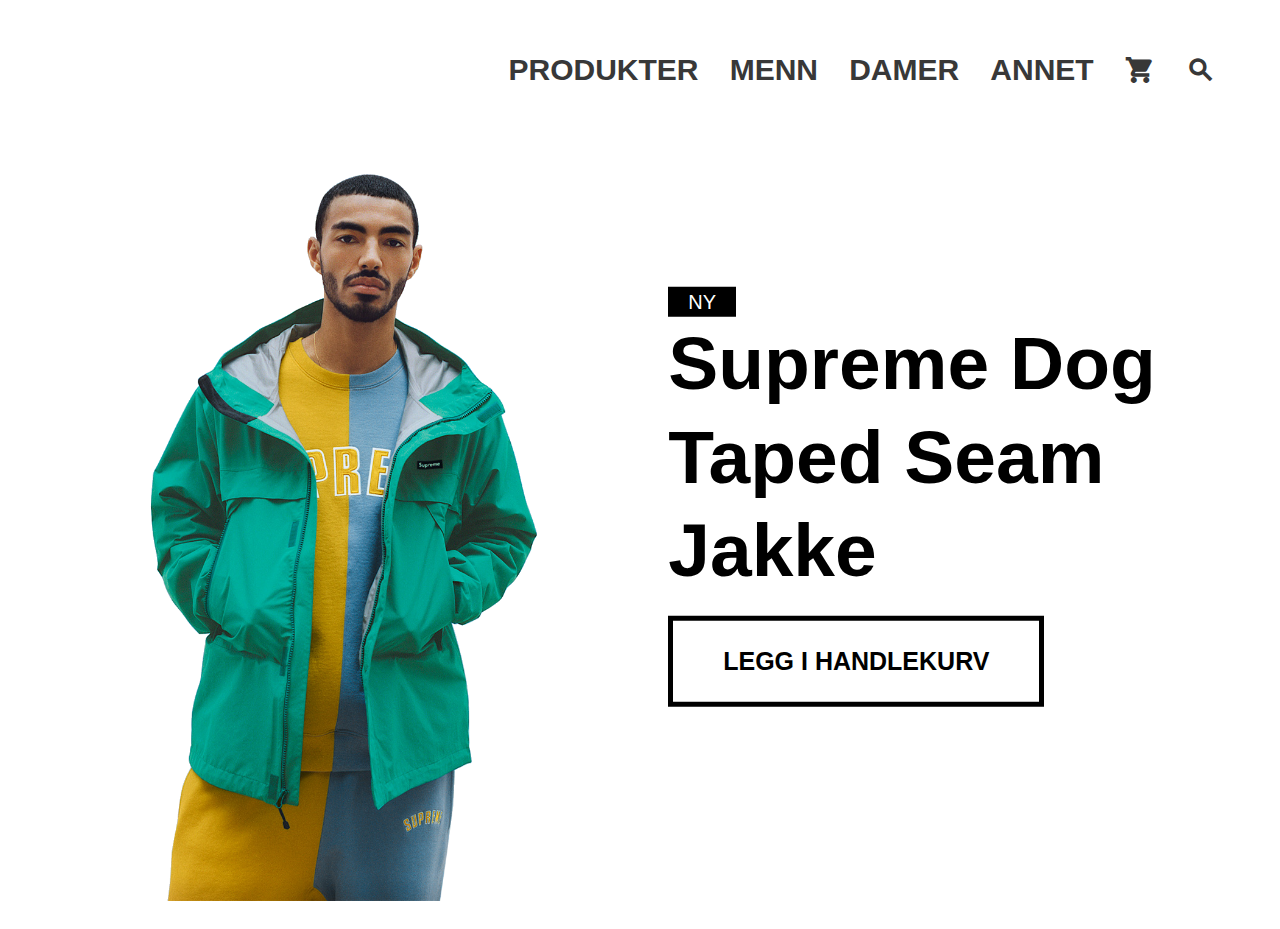
==== index.html @ f09ea1e9 "Styling it a bit" ====
<!Doctype HTML>
<html lang="NB" dir="ltr">

<head>
  <title>HypeIT</title>

  <meta charset="UTF-8">
  <meta name="viewport" content="width=device-width, initial-scale=1">
  <meta name="author" content="1IKT-SK 2019">
  <link rel="shortcut icon" href="images/favicon.ico">
  <link rel="stylesheet" href="styling/styling.css">
  <link href="https://fonts.googleapis.com/icon?family=Material+Icons" rel="stylesheet">
  <!-- Chrome, Firefox OS and Opera -->
  <meta name="theme-color" content="#FFFFFF">
  <!-- Windows Phone -->
  <meta name="msapplication-navbutton-color" content="#FFFFFF">
  <!-- iOS Safari -->
  <meta name="apple-mobile-web-app-status-bar-style" content="#FFFFFF">
  <script async src="scripts/searchField.js"></script>
  <script async src="scripts/search.js"></script>
</head>

<body>
  <nav>
    <div class="Logo">

    </div>
    <div class="Nav">
      <a href="produkter/">Produkter</a>
      <a href="produkter/menn/">Menn</a>
      <a href="produkter/damer/">Damer</a>
      <a href="produkter/annet/">Annet</a>
      <a href="store/cart/" class="Material">shopping_cart</a>
      <div class="searchDiv">
        <a href="javascript:void(0)" id="SearchIcon" class="Material" onclick="scripts/searchField.js">search</a>

        <div class="search">
          <input autofocus type="text" id="searchField" placeholder="Search...">
          <div class="results">
            <div><a href="#" class="result">PC</a></div>
            <div><a href="#" class="result">Telefon</a></div>
            <div><a href="#" class="result">Skjermer</a></div>
            <div><a href="#" class="result">Sajermer</a></div>
            <div><a href="#" class="result">Headset</a></div>
            <div><a href="#" class="result">Genser</a></div>
            <div><a href="#" class="result">Bukser</a></div>
            <div><a href="#" class="result">Sko</a></div>
            <div><a href="#" class="result">Klokker</a></div>
            <div><a href="#" class="result">Armbånd</a></div>
            <div><a href="#" class="result">Ringer</a></div>
          </div>
        </div>

      </div>
    </div>
    <div class="MobileNav">
      <a href="javascript:void(0)" class="Material">menu</a>
    </div>
  </nav>
  <main>
    <div class="Showcase">
      <img src="images/showcase.png" alt="Supreme Dog Taped Seam Jakke">
      <div class="Info">
        <h1 class="New">Supreme dog taped seam jakke</h1>
        <a href="store/cart/" class="Button">Legg i handlekurv</a>
      </div>
    </div>


  </main>
  <footer>

  </footer>
</body>

</html>
---- styling/styling.css ----
/* line 45, styling.sass */
html {
  -webkit-transition: all 0s ease;
  transition: all 0s ease;
  scroll-behavior: smooth;
  -moz-scroll-behavior: smooth;
  -webkit-scroll-behaviour: smooth;
  -webkit-font-smoothing: antialiased;
  -webkit-locale: "nb" !important;
  -webkit-tap-highlight-color: rgba(0, 0, 0, 0);
}

/* line 55, styling.sass */
body {
  -webkit-transition: all 0s ease;
  transition: all 0s ease;
  background-color: #FFF;
  font-family: "Calibri", sans-serif;
  min-width: 300px !important;
  line-height: 1.25;
  width: 100% !important;
  overflow-y: auto;
  overflow-x: hidden !important;
  font-size: 20px;
}
@media only screen and (max-width: 575px) {
  /* line 55, styling.sass */
  body {
    font-size: 18px;
  }
}
@media only screen and (max-width: 395px) {
  /* line 55, styling.sass */
  body {
    font-size: 16px;
  }
}

/* line 73, styling.sass */
* {
  -webkit-box-sizing: border-box;
          box-sizing: border-box;
  margin: 0;
  padding: 0;
  /*border: 1px solid blue */
  border-collapse: collapse;
}

/* line 83, styling.sass */
a {
  text-decoration: none;
  color: black;
}

/* line 88, styling.sass */
::-moz-selection {
  background: #383838;
  opacity: 0.7;
  color: #FFF;
}

/* line 94, styling.sass */
::-moz-selection {
  background: #383838;
  color: #FFF;
  opacity: 0.7;
}
::selection {
  background: #383838;
  color: #FFF;
  opacity: 0.7;
}

/* line 100, styling.sass */
::-webkit-scrollbar {
  width: 5px;
  margin: 2px 2px 2px -7px;
  right: 0;
  border-radius: 2.5px;
}

/* line 107, styling.sass */
::-webkit-scrollbar-thumb {
  -webkit-transition: all 0.3s ease-in-out;
  transition: all 0.3s ease-in-out;
  background: darkgrey;
  border-radius: 2.5px;
}
/* line 112, styling.sass */
::-webkit-scrollbar-thumb:hover {
  -webkit-transition: all 0.3s ease-in-out;
  transition: all 0.3s ease-in-out;
  background: black;
}

/* line 117, styling.sass */
.Material {
  font-family: "Material Icons", sans-serif;
  font-size: 1.5em;
  vertical-align: sub;
}

/* line 123, styling.sass */
nav {
  padding: 4vw 4vw;
  width: 100%;
  display: -webkit-box;
  display: -ms-flexbox;
  display: flex;
  -webkit-box-pack: justify;
      -ms-flex-pack: justify;
          justify-content: space-between;
  -ms-flex-line-pack: stretch;
      align-content: stretch;
  text-transform: uppercase;
}
/* line 131, styling.sass */
nav .Material {
  text-transform: lowercase !important;
  font-size: 1.8em;
}
/* line 135, styling.sass */
nav .Nav {
  display: block;
  -ms-flex-item-align: end;
      align-self: flex-end;
}
/* line 139, styling.sass */
nav .Nav a {
  -webkit-transition: all 0.1s ease;
  transition: all 0.1s ease;
  color: #383838;
  padding: 0 1vw;
  font-size: 1.5em;
  font-weight: bold;
}
/* line 146, styling.sass */
nav .Nav a:hover {
  -webkit-transition: all 0.1s ease;
  transition: all 0.1s ease;
  color: #000;
}
/* line 150, styling.sass */
nav .MobileNav {
  display: none;
  -ms-flex-item-align: end;
      align-self: flex-end;
}

/* line 155, styling.sass */
main {
  padding: 0 4vw;
}
/* line 158, styling.sass */
main .Showcase {
  display: -webkit-box;
  display: -ms-flexbox;
  display: flex;
  -webkit-box-orient: horizontal;
  -webkit-box-direction: normal;
      -ms-flex-direction: row;
          flex-direction: row;
  -ms-flex-wrap: wrap;
      flex-wrap: wrap;
  -ms-flex-pack: distribute;
      justify-content: space-around;
  -ms-flex-line-pack: center;
      align-content: center;
  width: 100%;
  height: 100%;
}
/* line 167, styling.sass */
main .Showcase img {
  bottom: 0;
  height: calc(100vh - 8vw - (1.5em * 1.25));
}
/* line 172, styling.sass */
main .Showcase .Info {
  margin-top: calc((100vh - 8vw - (1.5em * 1.25)) / 2);
  -webkit-transform: translate(0, -50%);
          transform: translate(0, -50%);
  width: 45%;
  text-align: left;
}
/* line 181, styling.sass */
main .Showcase .Info h1 {
  font-size: 3.75em;
  color: black;
  text-transform: capitalize;
}

/* line 187, styling.sass */
.Button {
  display: inline-block;
  color: black;
  border: 5px solid black;
  font-size: 1.25em;
  -webkit-box-sizing: content-box;
          box-sizing: content-box;
  padding: 1em 2em;
  text-transform: uppercase;
  margin: 2vh 0;
  font-weight: bold;
  max-width: 400px;
}

/* line 201, styling.sass */
.New {
  font-weight: bold;
}
/* line 204, styling.sass */
.New::before {
  content: "Ny";
  display: block;
  position: absolute;
  top: 0;
  left: 0;
  font-size: 1em;
  font-weight: normal;
  font-size: 20px;
  background-color: black;
  color: #FFF;
  padding: 0.25em 1em;
  -webkit-transform: translate(0%, -100%);
          transform: translate(0%, -100%);
  text-transform: uppercase;
  line-height: 1;
}
@media only screen and (max-width: 575px) {
  /* line 204, styling.sass */
  .New::before {
    font-size: 18px;
  }
}
@media only screen and (max-width: 395px) {
  /* line 204, styling.sass */
  .New::before {
    font-size: 16px;
  }
}

/* line 226, styling.sass */
.searchDiv {
  display: inline;
  position: relative;
}
/* line 230, styling.sass */
.searchDiv .search {
  display: none;
  position: relative;
}
/* line 234, styling.sass */
.searchDiv .search #searchField {
  -webkit-transition: all 0.1s ease;
  transition: all 0.1s ease;
  padding: 0 0.5em;
  vertical-align: baseline;
  font-size: 1.5em;
  margin-top: -2em;
  border: 0px;
  width: 0px;
  border-bottom: 3px solid #383838;
}
/* line 246, styling.sass */
.searchDiv .search #searchField:focus, .searchDiv .search #searchField:active {
  outline: none;
  -webkit-transition: all 0.1s ease;
  transition: all 0.1s ease;
}
/* line 251, styling.sass */
.searchDiv .search #searchField:hover {
  -webkit-transition: all 0.1s ease;
  transition: all 0.1s ease;
  border-color: #000;
}
/* line 256, styling.sass */
.searchDiv .search .results {
  position: absolute;
  display: -webkit-box;
  display: -ms-flexbox;
  display: flex;
  -webkit-box-orient: vertical;
  -webkit-box-direction: normal;
      -ms-flex-direction: column;
          flex-direction: column;
  background: #FFF;
  -webkit-box-shadow: 0px 3px 6px rgba(0, 0, 0, 0.2);
          box-shadow: 0px 3px 6px rgba(0, 0, 0, 0.2);
  color: #000;
  font-size: 1em;
  width: 100%;
  left: 0%;
}
/* line 270, styling.sass */
.searchDiv .search .results .result {
  padding: 0.2em;
  display: none;
}

/*# sourceMappingURL=styling.css.map */
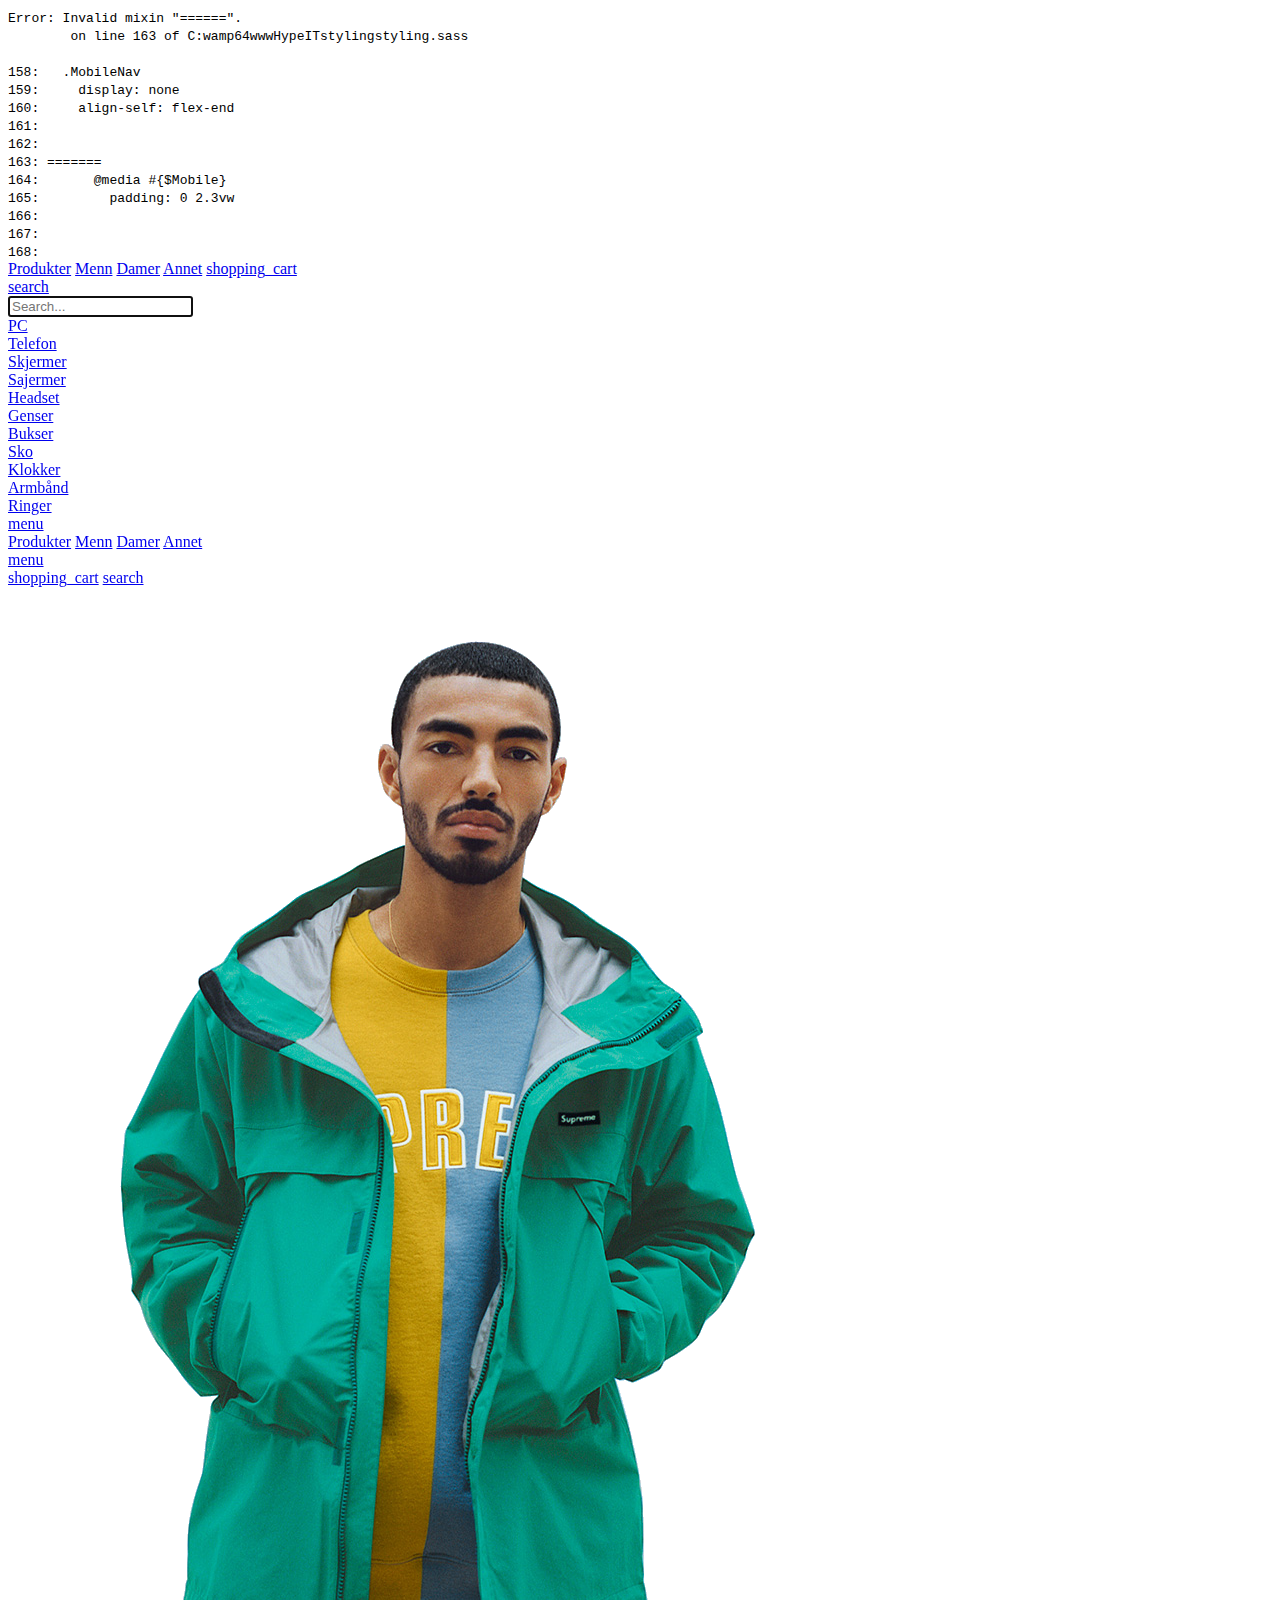
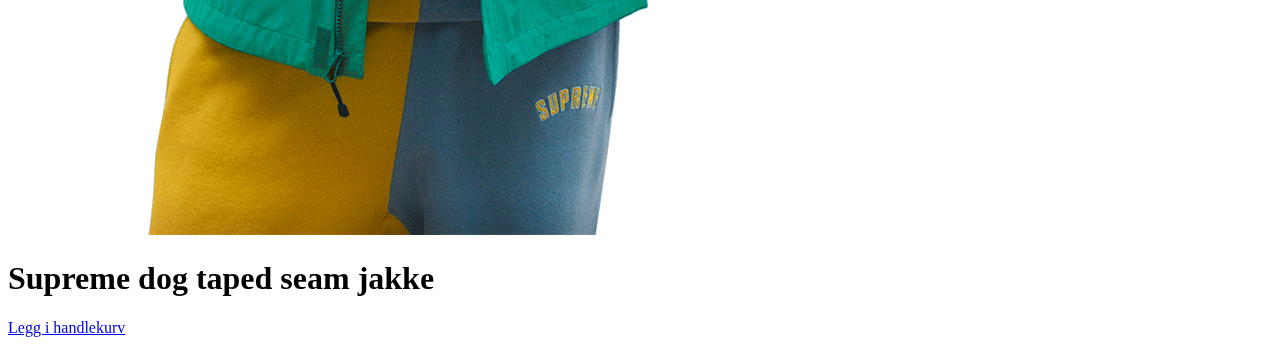
==== commit 0c3214ed: "Adding latest mobile optimization" ====
--- a/index.html
+++ b/index.html
@@ -55,11 +55,25 @@
     </div>
     <div class="MobileNav">
       <a href="javascript:void(0)" class="Material">menu</a>
+    <div class="RightNav">
+      <div class="Nav">
+        <a href="produkter/">Produkter</a>
+        <a href="produkter/menn/">Menn</a>
+        <a href="produkter/damer/">Damer</a>
+        <a href="produkter/annet/">Annet</a>
+      </div>
+      <div class="MobileNav">
+        <a href="javascript:void(0)" class="Material">menu</a>
+      </div>
+      <div class="NavPart">
+        <a href="store/cart/" class="Material">shopping_cart</a>
+        <a href="javascript:void(0)" id="SearchIcon" class="Material">search</a>
+      </div>
     </div>
   </nav>
   <main>
     <div class="Showcase">
-      <img src="images/showcase.png" alt="Supreme Dog Taped Seam Jakke">
+      <img src="images/showcase.png" alt="Supreme Dog Taped Seam Jakke" class="New">
       <div class="Info">
         <h1 class="New">Supreme dog taped seam jakke</h1>
         <a href="store/cart/" class="Button">Legg i handlekurv</a>
--- a/styling/styling.css
+++ b/styling/styling.css
@@ -1,300 +1,39 @@
-/* line 45, styling.sass */
-html {
-  -webkit-transition: all 0s ease;
-  transition: all 0s ease;
-  scroll-behavior: smooth;
-  -moz-scroll-behavior: smooth;
-  -webkit-scroll-behaviour: smooth;
-  -webkit-font-smoothing: antialiased;
-  -webkit-locale: "nb" !important;
-  -webkit-tap-highlight-color: rgba(0, 0, 0, 0);
-}
+/*
+Error: Invalid mixin "======".
+        on line 163 of C:\wamp64\www\HypeIT\styling\styling.sass
 
-/* line 55, styling.sass */
-body {
-  -webkit-transition: all 0s ease;
-  transition: all 0s ease;
-  background-color: #FFF;
-  font-family: "Calibri", sans-serif;
-  min-width: 300px !important;
-  line-height: 1.25;
-  width: 100% !important;
-  overflow-y: auto;
-  overflow-x: hidden !important;
-  font-size: 20px;
-}
-@media only screen and (max-width: 575px) {
-  /* line 55, styling.sass */
-  body {
-    font-size: 18px;
-  }
-}
-@media only screen and (max-width: 395px) {
-  /* line 55, styling.sass */
-  body {
-    font-size: 16px;
-  }
-}
+158:   .MobileNav
+159:     display: none
+160:     align-self: flex-end
+161: 
+162: 
+163: =======
+164:       @media #{$Mobile}
+165:         padding: 0 2.3vw
+166: 
+167: 
+168: 
 
-/* line 73, styling.sass */
-* {
-  -webkit-box-sizing: border-box;
-          box-sizing: border-box;
-  margin: 0;
-  padding: 0;
-  /*border: 1px solid blue */
-  border-collapse: collapse;
-}
-
-/* line 83, styling.sass */
-a {
-  text-decoration: none;
-  color: black;
-}
-
-/* line 88, styling.sass */
-::-moz-selection {
-  background: #383838;
-  opacity: 0.7;
-  color: #FFF;
-}
-
-/* line 94, styling.sass */
-::-moz-selection {
-  background: #383838;
-  color: #FFF;
-  opacity: 0.7;
-}
-::selection {
-  background: #383838;
-  color: #FFF;
-  opacity: 0.7;
-}
-
-/* line 100, styling.sass */
-::-webkit-scrollbar {
-  width: 5px;
-  margin: 2px 2px 2px -7px;
-  right: 0;
-  border-radius: 2.5px;
-}
-
-/* line 107, styling.sass */
-::-webkit-scrollbar-thumb {
-  -webkit-transition: all 0.3s ease-in-out;
-  transition: all 0.3s ease-in-out;
-  background: darkgrey;
-  border-radius: 2.5px;
-}
-/* line 112, styling.sass */
-::-webkit-scrollbar-thumb:hover {
-  -webkit-transition: all 0.3s ease-in-out;
-  transition: all 0.3s ease-in-out;
-  background: black;
-}
-
-/* line 117, styling.sass */
-.Material {
-  font-family: "Material Icons", sans-serif;
-  font-size: 1.5em;
-  vertical-align: sub;
-}
-
-/* line 123, styling.sass */
-nav {
-  padding: 4vw 4vw;
-  width: 100%;
-  display: -webkit-box;
-  display: -ms-flexbox;
-  display: flex;
-  -webkit-box-pack: justify;
-      -ms-flex-pack: justify;
-          justify-content: space-between;
-  -ms-flex-line-pack: stretch;
-      align-content: stretch;
-  text-transform: uppercase;
-}
-/* line 131, styling.sass */
-nav .Material {
-  text-transform: lowercase !important;
-  font-size: 1.8em;
-}
-/* line 135, styling.sass */
-nav .Nav {
-  display: block;
-  -ms-flex-item-align: end;
-      align-self: flex-end;
-}
-/* line 139, styling.sass */
-nav .Nav a {
-  -webkit-transition: all 0.1s ease;
-  transition: all 0.1s ease;
-  color: #383838;
-  padding: 0 1vw;
-  font-size: 1.5em;
-  font-weight: bold;
-}
-/* line 146, styling.sass */
-nav .Nav a:hover {
-  -webkit-transition: all 0.1s ease;
-  transition: all 0.1s ease;
-  color: #000;
-}
-/* line 150, styling.sass */
-nav .MobileNav {
-  display: none;
-  -ms-flex-item-align: end;
-      align-self: flex-end;
-}
-
-/* line 155, styling.sass */
-main {
-  padding: 0 4vw;
-}
-/* line 158, styling.sass */
-main .Showcase {
-  display: -webkit-box;
-  display: -ms-flexbox;
-  display: flex;
-  -webkit-box-orient: horizontal;
-  -webkit-box-direction: normal;
-      -ms-flex-direction: row;
-          flex-direction: row;
-  -ms-flex-wrap: wrap;
-      flex-wrap: wrap;
-  -ms-flex-pack: distribute;
-      justify-content: space-around;
-  -ms-flex-line-pack: center;
-      align-content: center;
-  width: 100%;
-  height: 100%;
-}
-/* line 167, styling.sass */
-main .Showcase img {
-  bottom: 0;
-  height: calc(100vh - 8vw - (1.5em * 1.25));
-}
-/* line 172, styling.sass */
-main .Showcase .Info {
-  margin-top: calc((100vh - 8vw - (1.5em * 1.25)) / 2);
-  -webkit-transform: translate(0, -50%);
-          transform: translate(0, -50%);
-  width: 45%;
-  text-align: left;
-}
-/* line 181, styling.sass */
-main .Showcase .Info h1 {
-  font-size: 3.75em;
-  color: black;
-  text-transform: capitalize;
-}
-
-/* line 187, styling.sass */
-.Button {
-  display: inline-block;
-  color: black;
-  border: 5px solid black;
-  font-size: 1.25em;
-  -webkit-box-sizing: content-box;
-          box-sizing: content-box;
-  padding: 1em 2em;
-  text-transform: uppercase;
-  margin: 2vh 0;
-  font-weight: bold;
-  max-width: 400px;
-}
-
-/* line 201, styling.sass */
-.New {
-  font-weight: bold;
-}
-/* line 204, styling.sass */
-.New::before {
-  content: "Ny";
-  display: block;
-  position: absolute;
-  top: 0;
-  left: 0;
-  font-size: 1em;
-  font-weight: normal;
-  font-size: 20px;
-  background-color: black;
-  color: #FFF;
-  padding: 0.25em 1em;
-  -webkit-transform: translate(0%, -100%);
-          transform: translate(0%, -100%);
-  text-transform: uppercase;
-  line-height: 1;
-}
-@media only screen and (max-width: 575px) {
-  /* line 204, styling.sass */
-  .New::before {
-    font-size: 18px;
-  }
-}
-@media only screen and (max-width: 395px) {
-  /* line 204, styling.sass */
-  .New::before {
-    font-size: 16px;
-  }
-}
-
-/* line 226, styling.sass */
-.searchDiv {
-  display: inline;
-  position: relative;
-}
-/* line 230, styling.sass */
-.searchDiv .search {
-  display: none;
-  position: relative;
-}
-/* line 234, styling.sass */
-.searchDiv .search #searchField {
-  -webkit-transition: all 0.1s ease;
-  transition: all 0.1s ease;
-  padding: 0 0.5em;
-  vertical-align: baseline;
-  font-size: 1.5em;
-  margin-top: -2em;
-  border: 0px;
-  width: 0px;
-  border-bottom: 3px solid #383838;
-}
-/* line 246, styling.sass */
-.searchDiv .search #searchField:focus, .searchDiv .search #searchField:active {
-  outline: none;
-  -webkit-transition: all 0.1s ease;
-  transition: all 0.1s ease;
-}
-/* line 251, styling.sass */
-.searchDiv .search #searchField:hover {
-  -webkit-transition: all 0.1s ease;
-  transition: all 0.1s ease;
-  border-color: #000;
-}
-/* line 256, styling.sass */
-.searchDiv .search .results {
-  position: absolute;
-  display: -webkit-box;
-  display: -ms-flexbox;
-  display: flex;
-  -webkit-box-orient: vertical;
-  -webkit-box-direction: normal;
-      -ms-flex-direction: column;
-          flex-direction: column;
-  background: #FFF;
-  -webkit-box-shadow: 0px 3px 6px rgba(0, 0, 0, 0.2);
-          box-shadow: 0px 3px 6px rgba(0, 0, 0, 0.2);
-  color: #000;
-  font-size: 1em;
-  width: 100%;
-  left: 0%;
-}
-/* line 270, styling.sass */
-.searchDiv .search .results .result {
-  padding: 0.2em;
-  display: none;
-}
-
-/*# sourceMappingURL=styling.css.map */+Backtrace:
+C:\wamp64\www\HypeIT\styling\styling.sass:163
+C:/Program Files (x86)/Koala/rubygems/gems/sass-3.5.2/lib/sass/engine.rb:1127:in `parse_mixin_definition'
+C:/Program Files (x86)/Koala/rubygems/gems/sass-3.5.2/lib/sass/engine.rb:659:in `parse_line'
+C:/Program Files (x86)/Koala/rubygems/gems/sass-3.5.2/lib/sass/engine.rb:540:in `build_tree'
+C:/Program Files (x86)/Koala/rubygems/gems/sass-3.5.2/lib/sass/engine.rb:559:in `block in append_children'
+C:/Program Files (x86)/Koala/rubygems/gems/sass-3.5.2/lib/sass/engine.rb:558:in `each'
+C:/Program Files (x86)/Koala/rubygems/gems/sass-3.5.2/lib/sass/engine.rb:558:in `append_children'
+C:/Program Files (x86)/Koala/rubygems/gems/sass-3.5.2/lib/sass/engine.rb:417:in `_to_tree'
+C:/Program Files (x86)/Koala/rubygems/gems/sass-3.5.2/lib/sass/engine.rb:389:in `_render_with_sourcemap'
+C:/Program Files (x86)/Koala/rubygems/gems/sass-3.5.2/lib/sass/engine.rb:307:in `render_with_sourcemap'
+C:/Program Files (x86)/Koala/rubygems/gems/sass-3.5.2/lib/sass/exec/sass_scss.rb:391:in `run'
+C:/Program Files (x86)/Koala/rubygems/gems/sass-3.5.2/lib/sass/exec/sass_scss.rb:63:in `process_result'
+C:/Program Files (x86)/Koala/rubygems/gems/sass-3.5.2/lib/sass/exec/base.rb:52:in `parse'
+C:/Program Files (x86)/Koala/rubygems/gems/sass-3.5.2/lib/sass/exec/base.rb:19:in `parse!'
+C:/Program Files (x86)/Koala/rubygems/gems/sass-3.5.2/bin/sass:13:in `<top (required)>'
+C:/Program Files (x86)/Koala/bin/sass:22:in `load'
+C:/Program Files (x86)/Koala/bin/sass:22:in `<main>'
+*/
+body:before {
+  white-space: pre;
+  font-family: monospace;
+  content: "Error: Invalid mixin \"======\".\A         on line 163 of C:\wamp64\www\HypeIT\styling\styling.sass\A \A 158:   .MobileNav\A 159:     display: none\A 160:     align-self: flex-end\A 161: \A 162: \A 163: =======\A 164:       @media #{$Mobile}\A 165:         padding: 0 2.3vw\A 166: \A 167: \A 168: "; }
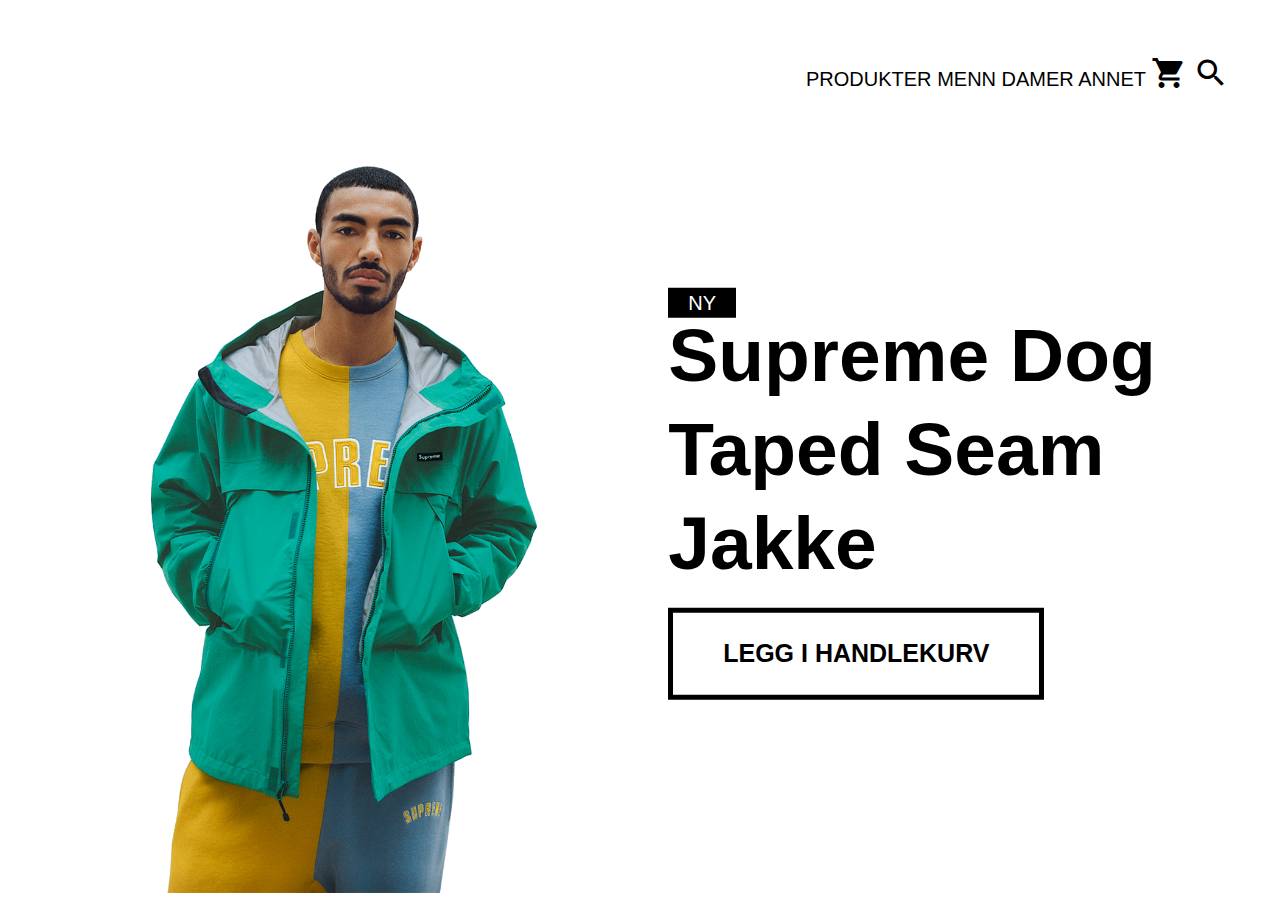
==== commit 84d9f801: "Fixed formatting that got fucked by merging" ====
--- a/index.html
+++ b/index.html
@@ -55,21 +55,21 @@
     </div>
     <div class="MobileNav">
       <a href="javascript:void(0)" class="Material">menu</a>
-    <div class="RightNav">
-      <div class="Nav">
-        <a href="produkter/">Produkter</a>
-        <a href="produkter/menn/">Menn</a>
-        <a href="produkter/damer/">Damer</a>
-        <a href="produkter/annet/">Annet</a>
+      <div class="RightNav">
+        <div class="Nav">
+          <a href="produkter/">Produkter</a>
+          <a href="produkter/menn/">Menn</a>
+          <a href="produkter/damer/">Damer</a>
+          <a href="produkter/annet/">Annet</a>
+        </div>
+        <div class="MobileNav">
+          <a href="javascript:void(0)" class="Material">menu</a>
+        </div>
+        <div class="NavPart">
+          <a href="store/cart/" class="Material">shopping_cart</a>
+          <a href="javascript:void(0)" id="SearchIcon" class="Material">search</a>
+        </div>
       </div>
-      <div class="MobileNav">
-        <a href="javascript:void(0)" class="Material">menu</a>
-      </div>
-      <div class="NavPart">
-        <a href="store/cart/" class="Material">shopping_cart</a>
-        <a href="javascript:void(0)" id="SearchIcon" class="Material">search</a>
-      </div>
-    </div>
   </nav>
   <main>
     <div class="Showcase">
--- a/styling/styling.css
+++ b/styling/styling.css
@@ -1,39 +1,422 @@
-/*
-Error: Invalid mixin "======".
-        on line 163 of C:\wamp64\www\HypeIT\styling\styling.sass
-
-158:   .MobileNav
-159:     display: none
-160:     align-self: flex-end
-161: 
-162: 
-163: =======
-164:       @media #{$Mobile}
-165:         padding: 0 2.3vw
-166: 
-167: 
-168: 
-
-Backtrace:
-C:\wamp64\www\HypeIT\styling\styling.sass:163
-C:/Program Files (x86)/Koala/rubygems/gems/sass-3.5.2/lib/sass/engine.rb:1127:in `parse_mixin_definition'
-C:/Program Files (x86)/Koala/rubygems/gems/sass-3.5.2/lib/sass/engine.rb:659:in `parse_line'
-C:/Program Files (x86)/Koala/rubygems/gems/sass-3.5.2/lib/sass/engine.rb:540:in `build_tree'
-C:/Program Files (x86)/Koala/rubygems/gems/sass-3.5.2/lib/sass/engine.rb:559:in `block in append_children'
-C:/Program Files (x86)/Koala/rubygems/gems/sass-3.5.2/lib/sass/engine.rb:558:in `each'
-C:/Program Files (x86)/Koala/rubygems/gems/sass-3.5.2/lib/sass/engine.rb:558:in `append_children'
-C:/Program Files (x86)/Koala/rubygems/gems/sass-3.5.2/lib/sass/engine.rb:417:in `_to_tree'
-C:/Program Files (x86)/Koala/rubygems/gems/sass-3.5.2/lib/sass/engine.rb:389:in `_render_with_sourcemap'
-C:/Program Files (x86)/Koala/rubygems/gems/sass-3.5.2/lib/sass/engine.rb:307:in `render_with_sourcemap'
-C:/Program Files (x86)/Koala/rubygems/gems/sass-3.5.2/lib/sass/exec/sass_scss.rb:391:in `run'
-C:/Program Files (x86)/Koala/rubygems/gems/sass-3.5.2/lib/sass/exec/sass_scss.rb:63:in `process_result'
-C:/Program Files (x86)/Koala/rubygems/gems/sass-3.5.2/lib/sass/exec/base.rb:52:in `parse'
-C:/Program Files (x86)/Koala/rubygems/gems/sass-3.5.2/lib/sass/exec/base.rb:19:in `parse!'
-C:/Program Files (x86)/Koala/rubygems/gems/sass-3.5.2/bin/sass:13:in `<top (required)>'
-C:/Program Files (x86)/Koala/bin/sass:22:in `load'
-C:/Program Files (x86)/Koala/bin/sass:22:in `<main>'
-*/
-body:before {
-  white-space: pre;
-  font-family: monospace;
-  content: "Error: Invalid mixin \"======\".\A         on line 163 of C:\wamp64\www\HypeIT\styling\styling.sass\A \A 158:   .MobileNav\A 159:     display: none\A 160:     align-self: flex-end\A 161: \A 162: \A 163: =======\A 164:       @media #{$Mobile}\A 165:         padding: 0 2.3vw\A 166: \A 167: \A 168: "; }
+/* line 48, styling.sass */
+html {
+  -webkit-transition: all 0s ease;
+  transition: all 0s ease;
+  scroll-behavior: smooth;
+  -moz-scroll-behavior: smooth;
+  -webkit-scroll-behaviour: smooth;
+  -webkit-font-smoothing: antialiased;
+  -webkit-locale: "nb" !important;
+  -webkit-tap-highlight-color: rgba(0, 0, 0, 0);
+}
+
+/* line 58, styling.sass */
+body {
+  -webkit-transition: all 0s ease;
+  transition: all 0s ease;
+  background-color: #FFF;
+  font-family: "Calibri", sans-serif;
+  min-width: 300px !important;
+  line-height: 1.25;
+  width: 100% !important;
+  overflow-y: auto;
+  overflow-x: hidden !important;
+  font-size: 20px;
+}
+@media only screen and (max-width: 1023px) {
+  /* line 58, styling.sass */
+  body {
+    font-size: 18px;
+  }
+}
+@media only screen and (max-width: 575px) {
+  /* line 58, styling.sass */
+  body {
+    font-size: 16px;
+  }
+}
+
+/* line 76, styling.sass */
+* {
+  -webkit-box-sizing: border-box;
+          box-sizing: border-box;
+  margin: 0;
+  padding: 0;
+  /*border: 1px solid blue */
+  border-collapse: collapse;
+}
+
+/* line 86, styling.sass */
+a {
+  text-decoration: none;
+  color: black;
+}
+
+/* line 91, styling.sass */
+::-moz-selection {
+  background: #383838;
+  opacity: 0.7;
+  color: #FFF;
+}
+
+/* line 97, styling.sass */
+::-moz-selection {
+  background: #383838;
+  color: #FFF;
+  opacity: 0.7;
+}
+::selection {
+  background: #383838;
+  color: #FFF;
+  opacity: 0.7;
+}
+
+/* line 103, styling.sass */
+::-webkit-scrollbar {
+  width: 5px;
+  margin: 2px 2px 2px -7px;
+  right: 0;
+  border-radius: 2.5px;
+}
+
+/* line 110, styling.sass */
+::-webkit-scrollbar-thumb {
+  -webkit-transition: all 0.3s ease-in-out;
+  transition: all 0.3s ease-in-out;
+  background: darkgrey;
+  border-radius: 2.5px;
+}
+/* line 115, styling.sass */
+::-webkit-scrollbar-thumb:hover {
+  -webkit-transition: all 0.3s ease-in-out;
+  transition: all 0.3s ease-in-out;
+  background: black;
+}
+
+/* line 120, styling.sass */
+.Material {
+  font-family: "Material Icons", sans-serif;
+  font-size: 1.5em;
+  vertical-align: sub;
+}
+
+/* line 126, styling.sass */
+nav {
+  padding: 4vmax 4vmax;
+  width: 100%;
+  display: -webkit-box;
+  display: -ms-flexbox;
+  display: flex;
+  -ms-flex-wrap: nowrap;
+      flex-wrap: nowrap;
+  -webkit-box-pack: justify;
+      -ms-flex-pack: justify;
+          justify-content: space-between;
+  -ms-flex-line-pack: stretch;
+      align-content: stretch;
+  text-transform: uppercase;
+}
+/* line 135, styling.sass */
+nav .Material {
+  text-transform: lowercase !important;
+  font-size: 1.8em;
+}
+/* line 139, styling.sass */
+nav .RightNav {
+  -ms-flex-item-align: end;
+      align-self: flex-end;
+  display: -webkit-box;
+  display: -ms-flexbox;
+  display: flex;
+  -webkit-box-orient: horizontal;
+  -webkit-box-direction: normal;
+      -ms-flex-direction: row;
+          flex-direction: row;
+  -ms-flex-wrap: nowrap;
+      flex-wrap: nowrap;
+  -webkit-box-pack: end;
+      -ms-flex-pack: end;
+          justify-content: flex-end;
+}
+/* line 146, styling.sass */
+nav .RightNav a {
+  -webkit-transition: all 0.1s ease;
+  transition: all 0.1s ease;
+  color: #383838;
+  padding: 0 1vw;
+  font-size: 1.5em;
+  font-weight: bold;
+}
+/* line 153, styling.sass */
+nav .RightNav a:hover {
+  -webkit-transition: all 0.1s ease;
+  transition: all 0.1s ease;
+  color: #000;
+}
+/* line 157, styling.sass */
+nav .MobileNav {
+  display: none;
+  -ms-flex-item-align: end;
+      align-self: flex-end;
+}
+@media only screen and (max-width: 890px) {
+  /* line 157, styling.sass */
+  nav .MobileNav {
+    padding: 0 2.3vw;
+  }
+}
+/* line 164, styling.sass */
+nav .Nav {
+  display: inline-block;
+}
+@media only screen and (max-width: 890px) {
+  /* line 164, styling.sass */
+  nav .Nav {
+    display: none;
+  }
+}
+/* line 170, styling.sass */
+nav .MobileNav {
+  display: none;
+}
+/* line 173, styling.sass */
+nav .MobileNav a {
+  font-size: 2em;
+  line-height: 0.98;
+}
+@media only screen and (max-width: 890px) {
+  /* line 170, styling.sass */
+  nav .MobileNav {
+    display: inline-block;
+  }
+}
+/* line 180, styling.sass */
+nav .NavPart {
+  display: inline-block;
+}
+
+/* line 184, styling.sass */
+main {
+  padding: 0 4vw;
+}
+/* line 187, styling.sass */
+main .Showcase {
+  display: -webkit-box;
+  display: -ms-flexbox;
+  display: flex;
+  -webkit-box-orient: horizontal;
+  -webkit-box-direction: normal;
+      -ms-flex-direction: row;
+          flex-direction: row;
+  -ms-flex-wrap: wrap;
+      flex-wrap: wrap;
+  -ms-flex-pack: distribute;
+      justify-content: space-around;
+  -ms-flex-line-pack: center;
+      align-content: center;
+  width: 100%;
+  height: calc(100vh - 8vw - (1.5em * 1.25));
+}
+@media only screen and (max-width: 890px) {
+  /* line 187, styling.sass */
+  main .Showcase {
+    height: auto;
+  }
+}
+/* line 199, styling.sass */
+main .Showcase img {
+  bottom: 0;
+  height: 100%;
+}
+/* line 205, styling.sass */
+main .Showcase img .New::before {
+  display: none;
+}
+@media only screen and (max-width: 890px) {
+  /* line 199, styling.sass */
+  main .Showcase img {
+    width: 60%;
+    height: auto;
+    margin: -139px -49% 0 0;
+    -webkit-box-ordinal-group: 3;
+        -ms-flex-order: 2;
+            order: 2;
+    bottom: auto;
+    top: 0;
+    -ms-flex-item-align: end;
+        align-self: flex-end;
+  }
+}
+@media only screen and (max-width: 650px) {
+  /* line 199, styling.sass */
+  main .Showcase img {
+    margin: auto auto;
+  }
+}
+@media only screen and (max-width: 575px) {
+  /* line 199, styling.sass */
+  main .Showcase img {
+    width: 90%;
+  }
+}
+@media only screen and (max-width: 395px) {
+  /* line 199, styling.sass */
+  main .Showcase img {
+    width: 100%;
+  }
+}
+/* line 227, styling.sass */
+main .Showcase .Info {
+  margin-top: calc((100vh - 8vw - (1.5em * 1.25)) / 2);
+  -webkit-transform: translate(0, -50%);
+          transform: translate(0, -50%);
+  width: 45%;
+  text-align: left;
+}
+/* line 236, styling.sass */
+main .Showcase .Info h1 {
+  font-size: 3.75em;
+  color: black;
+  text-transform: capitalize;
+}
+@media only screen and (max-width: 890px) {
+  /* line 227, styling.sass */
+  main .Showcase .Info {
+    width: 90%;
+    -webkit-box-ordinal-group: 2;
+        -ms-flex-order: 1;
+            order: 1;
+    margin-top: 0;
+    -webkit-transform: none;
+            transform: none;
+  }
+}
+@media only screen and (max-width: 650px) {
+  /* line 227, styling.sass */
+  main .Showcase .Info {
+    -webkit-box-flex: 1;
+        -ms-flex-positive: 1;
+            flex-grow: 1;
+  }
+}
+
+/* line 253, styling.sass */
+.Button {
+  display: inline-block;
+  color: black;
+  border: 5px solid black;
+  font-size: 1.25em;
+  -webkit-box-sizing: content-box;
+          box-sizing: content-box;
+  padding: 1em 2em;
+  text-transform: uppercase;
+  margin: 2vh 0;
+  font-weight: bold;
+  text-align: center;
+}
+@media only screen and (max-width: 650px) {
+  /* line 253, styling.sass */
+  .Button {
+    display: block;
+    font-size: 1.5em;
+    padding: 1em 0;
+  }
+}
+
+/* line 271, styling.sass */
+img.New::before {
+  -webkit-transform: translate(0%, 0%);
+          transform: translate(0%, 0%);
+}
+
+/* line 274, styling.sass */
+.New {
+  font-weight: bold;
+}
+/* line 277, styling.sass */
+.New::before {
+  content: "Ny";
+  display: block;
+  position: absolute;
+  font-weight: normal;
+  font-size: 20px;
+  background-color: black;
+  color: #FFF;
+  padding: 0.25em 1em;
+  -webkit-transform: translate(0%, -70%);
+          transform: translate(0%, -70%);
+  text-transform: uppercase;
+  line-height: 1;
+}
+@media only screen and (max-width: 575px) {
+  /* line 277, styling.sass */
+  .New::before {
+    font-size: 18px;
+  }
+}
+@media only screen and (max-width: 395px) {
+  /* line 277, styling.sass */
+  .New::before {
+    font-size: 16px;
+  }
+}
+
+/* line 318, styling.sass */
+.searchDiv {
+  display: inline;
+  position: relative;
+}
+/* line 322, styling.sass */
+.searchDiv .search {
+  display: none;
+  position: relative;
+}
+/* line 326, styling.sass */
+.searchDiv .search #searchField {
+  -webkit-transition: all 0.1s ease;
+  transition: all 0.1s ease;
+  padding: 0 0.5em;
+  vertical-align: baseline;
+  font-size: 1.5em;
+  margin-top: -2em;
+  border: 0px;
+  width: 0px;
+  border-bottom: 3px solid #383838;
+}
+/* line 338, styling.sass */
+.searchDiv .search #searchField:focus, .searchDiv .search #searchField:active {
+  outline: none;
+  -webkit-transition: all 0.1s ease;
+  transition: all 0.1s ease;
+}
+/* line 343, styling.sass */
+.searchDiv .search #searchField:hover {
+  -webkit-transition: all 0.1s ease;
+  transition: all 0.1s ease;
+  border-color: #000;
+}
+/* line 348, styling.sass */
+.searchDiv .search .results {
+  position: absolute;
+  display: -webkit-box;
+  display: -ms-flexbox;
+  display: flex;
+  -webkit-box-orient: vertical;
+  -webkit-box-direction: normal;
+      -ms-flex-direction: column;
+          flex-direction: column;
+  background: #FFF;
+  -webkit-box-shadow: 0px 3px 6px rgba(0, 0, 0, 0.2);
+          box-shadow: 0px 3px 6px rgba(0, 0, 0, 0.2);
+  color: #000;
+  font-size: 1em;
+  width: 100%;
+  left: 0%;
+}
+/* line 362, styling.sass */
+.searchDiv .search .results .result {
+  padding: 0.2em;
+  display: none;
+}
+
+/*# sourceMappingURL=styling.css.map */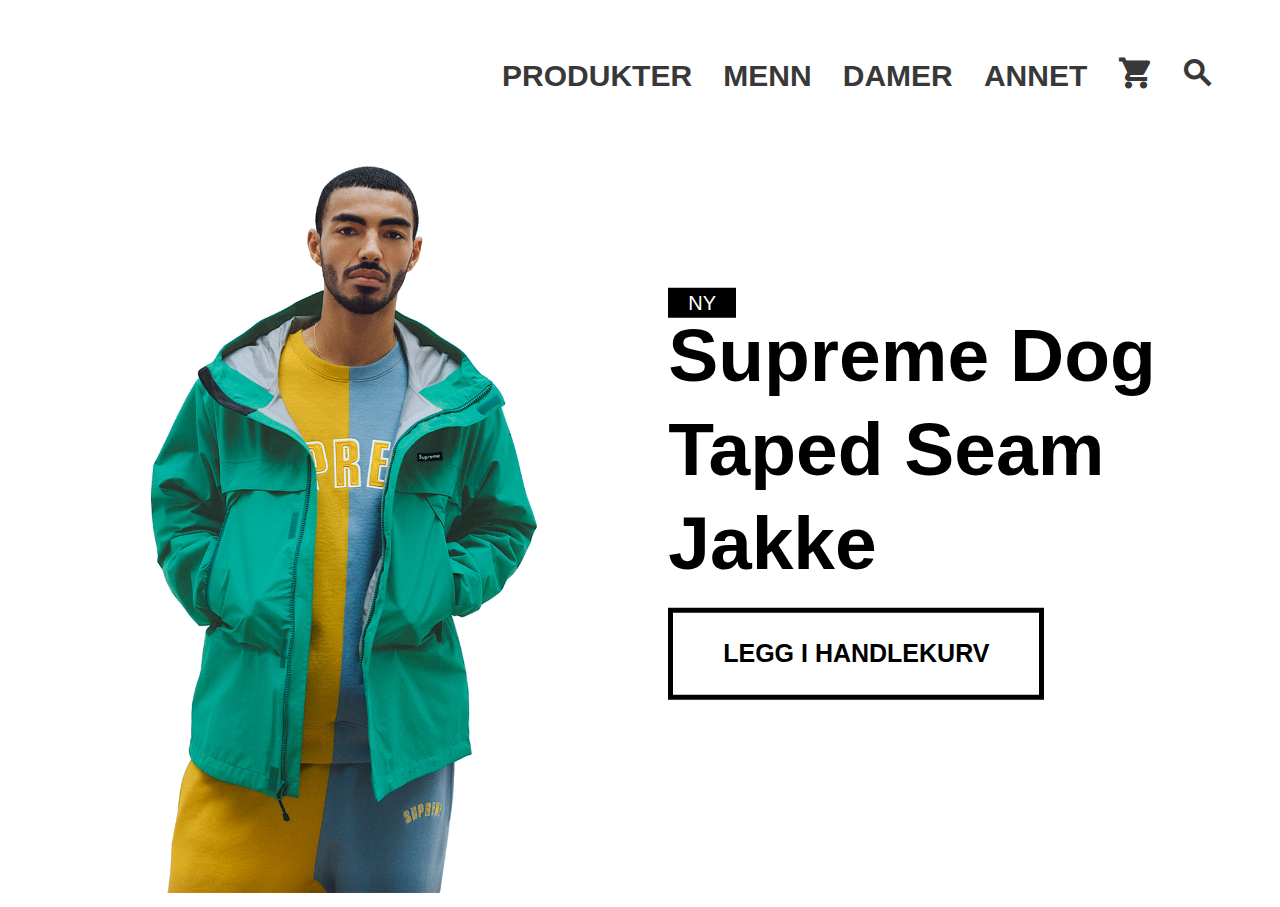
==== commit f1814eed: "And more formatting and fixed it" ====
--- a/index.html
+++ b/index.html
@@ -25,53 +25,44 @@
     <div class="Logo">
 
     </div>
-    <div class="Nav">
-      <a href="produkter/">Produkter</a>
-      <a href="produkter/menn/">Menn</a>
-      <a href="produkter/damer/">Damer</a>
-      <a href="produkter/annet/">Annet</a>
-      <a href="store/cart/" class="Material">shopping_cart</a>
-      <div class="searchDiv">
-        <a href="javascript:void(0)" id="SearchIcon" class="Material" onclick="scripts/searchField.js">search</a>
+    <div class="RightNav">
+      <div class="Nav">
+        <a href="produkter/">Produkter</a>
+        <a href="produkter/menn/">Menn</a>
+        <a href="produkter/damer/">Damer</a>
+        <a href="produkter/annet/">Annet</a>
+        <a href="store/cart/" class="Material">shopping_cart</a>
+      </div>
+      <div class="NavPart">
+        <div class="searchDiv">
+          <a href="javascript:void(0)" id="SearchIcon" class="Material" onclick="scripts/searchField.js">search</a>
 
-        <div class="search">
-          <input autofocus type="text" id="searchField" placeholder="Search...">
-          <div class="results">
-            <div><a href="#" class="result">PC</a></div>
-            <div><a href="#" class="result">Telefon</a></div>
-            <div><a href="#" class="result">Skjermer</a></div>
-            <div><a href="#" class="result">Sajermer</a></div>
-            <div><a href="#" class="result">Headset</a></div>
-            <div><a href="#" class="result">Genser</a></div>
-            <div><a href="#" class="result">Bukser</a></div>
-            <div><a href="#" class="result">Sko</a></div>
-            <div><a href="#" class="result">Klokker</a></div>
-            <div><a href="#" class="result">Armbånd</a></div>
-            <div><a href="#" class="result">Ringer</a></div>
+          <div class="search">
+            <input autofocus type="text" id="searchField" placeholder="Search...">
+            <div class="results">
+              <div><a href="#" class="result">PC</a></div>
+              <div><a href="#" class="result">Telefon</a></div>
+              <div><a href="#" class="result">Skjermer</a></div>
+              <div><a href="#" class="result">Sajermer</a></div>
+              <div><a href="#" class="result">Headset</a></div>
+              <div><a href="#" class="result">Genser</a></div>
+              <div><a href="#" class="result">Bukser</a></div>
+              <div><a href="#" class="result">Sko</a></div>
+              <div><a href="#" class="result">Klokker</a></div>
+              <div><a href="#" class="result">Armbånd</a></div>
+              <div><a href="#" class="result">Ringer</a></div>
+            </div>
           </div>
+
         </div>
-
+      </div>
+      <div class="MobileNav">
+        <a href="javascript:void(0)" class="Material">menu</a>
       </div>
     </div>
-    <div class="MobileNav">
-      <a href="javascript:void(0)" class="Material">menu</a>
-      <div class="RightNav">
-        <div class="Nav">
-          <a href="produkter/">Produkter</a>
-          <a href="produkter/menn/">Menn</a>
-          <a href="produkter/damer/">Damer</a>
-          <a href="produkter/annet/">Annet</a>
-        </div>
-        <div class="MobileNav">
-          <a href="javascript:void(0)" class="Material">menu</a>
-        </div>
-        <div class="NavPart">
-          <a href="store/cart/" class="Material">shopping_cart</a>
-          <a href="javascript:void(0)" id="SearchIcon" class="Material">search</a>
-        </div>
-      </div>
   </nav>
   <main>
+
     <div class="Showcase">
       <img src="images/showcase.png" alt="Supreme Dog Taped Seam Jakke" class="New">
       <div class="Info">
--- a/styling/styling.css
+++ b/styling/styling.css
@@ -139,7 +139,7 @@
           justify-content: flex-end;
 }
 /* line 146, styling.sass */
-nav .RightNav a {
+nav a {
   -webkit-transition: all 0.1s ease;
   transition: all 0.1s ease;
   color: #383838;
@@ -148,7 +148,7 @@
   font-weight: bold;
 }
 /* line 153, styling.sass */
-nav .RightNav a:hover {
+nav a:hover {
   -webkit-transition: all 0.1s ease;
   transition: all 0.1s ease;
   color: #000;
@@ -380,22 +380,22 @@
   font-size: 1.5em;
   margin-top: -2em;
   border: 0px;
-  width: 0px;
+  max-width: 30vw;
   border-bottom: 3px solid #383838;
 }
-/* line 338, styling.sass */
+/* line 339, styling.sass */
 .searchDiv .search #searchField:focus, .searchDiv .search #searchField:active {
   outline: none;
   -webkit-transition: all 0.1s ease;
   transition: all 0.1s ease;
 }
-/* line 343, styling.sass */
+/* line 344, styling.sass */
 .searchDiv .search #searchField:hover {
   -webkit-transition: all 0.1s ease;
   transition: all 0.1s ease;
   border-color: #000;
 }
-/* line 348, styling.sass */
+/* line 349, styling.sass */
 .searchDiv .search .results {
   position: absolute;
   display: -webkit-box;
@@ -413,7 +413,7 @@
   width: 100%;
   left: 0%;
 }
-/* line 362, styling.sass */
+/* line 363, styling.sass */
 .searchDiv .search .results .result {
   padding: 0.2em;
   display: none;
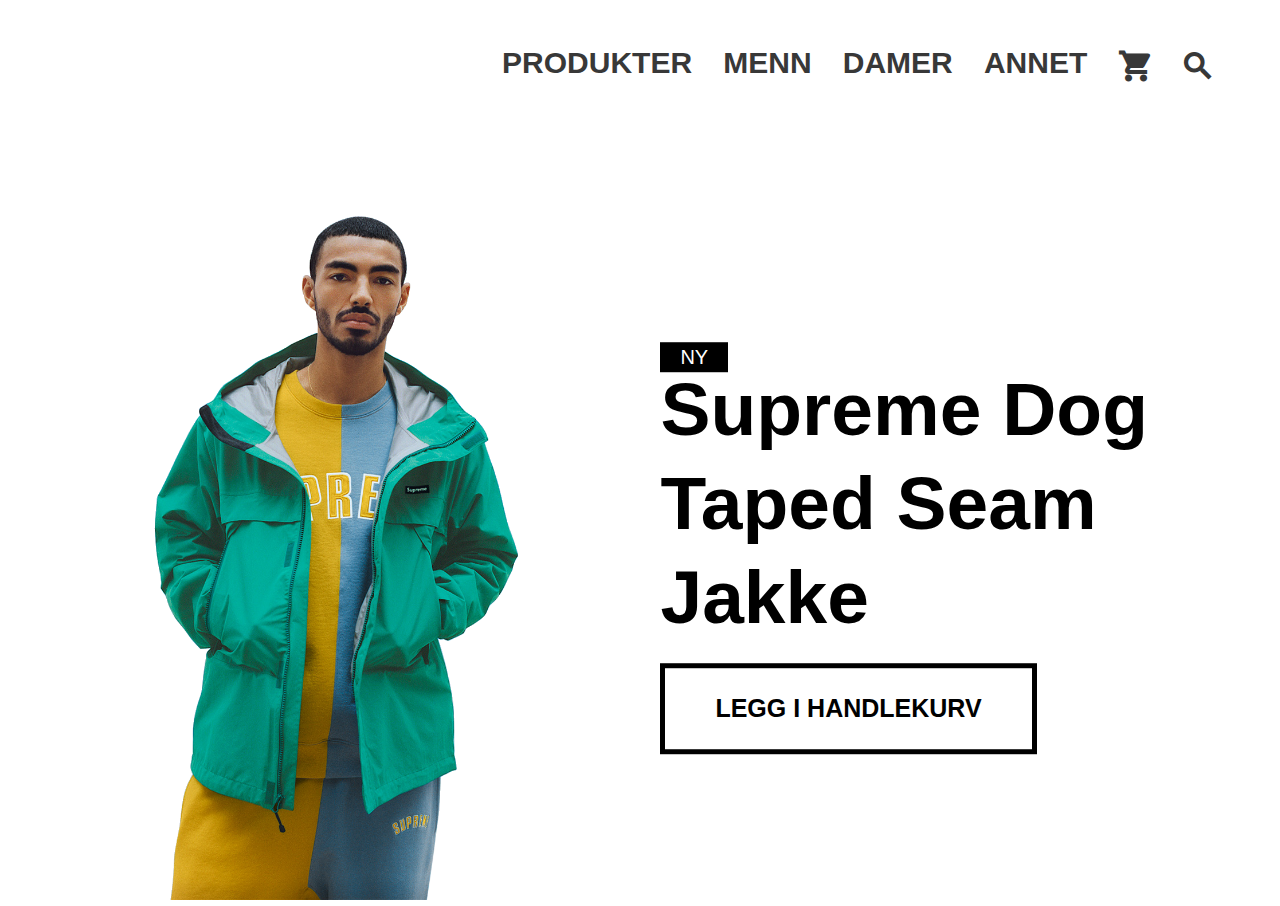
==== commit e0a8e8b1: "Edites search list styling" ====
--- a/index.html
+++ b/index.html
@@ -64,10 +64,12 @@
   <main>
 
     <div class="Showcase">
-      <img src="images/showcase.png" alt="Supreme Dog Taped Seam Jakke" class="New">
+      <a href="#">
+        <img src="images/showcase.png" alt="Supreme Dog Taped Seam Jakke" class="New">
+      </a>
       <div class="Info">
         <h1 class="New">Supreme dog taped seam jakke</h1>
-        <a href="store/cart/" class="Button">Legg i handlekurv</a>
+        <a href="#" class="Button">Legg i handlekurv</a>
       </div>
     </div>
 
--- a/styling/styling.css
+++ b/styling/styling.css
@@ -97,13 +97,14 @@
 .Material {
   font-family: "Material Icons", sans-serif;
   font-size: 1.5em;
-  vertical-align: sub;
+  vertical-align: top;
 }
 
 /* line 126, styling.sass */
 nav {
   padding: 4vmax 4vmax;
   width: 100%;
+  height: calc(8vmax + (1.5em * 1.25));
   display: -webkit-box;
   display: -ms-flexbox;
   display: flex;
@@ -115,13 +116,14 @@
   -ms-flex-line-pack: stretch;
       align-content: stretch;
   text-transform: uppercase;
-}
-/* line 135, styling.sass */
+  margin: 0 0 5vh;
+}
+/* line 137, styling.sass */
 nav .Material {
   text-transform: lowercase !important;
   font-size: 1.8em;
 }
-/* line 139, styling.sass */
+/* line 141, styling.sass */
 nav .RightNav {
   -ms-flex-item-align: end;
       align-self: flex-end;
@@ -138,68 +140,72 @@
       -ms-flex-pack: end;
           justify-content: flex-end;
 }
-/* line 146, styling.sass */
+/* line 148, styling.sass */
 nav a {
   -webkit-transition: all 0.1s ease;
   transition: all 0.1s ease;
   color: #383838;
-  padding: 0 1vw;
+  margin: 0 1vw;
   font-size: 1.5em;
   font-weight: bold;
-}
-/* line 153, styling.sass */
+  border-bottom: 0px solid #383838;
+  position: relative;
+}
+/* line 157, styling.sass */
 nav a:hover {
   -webkit-transition: all 0.1s ease;
   transition: all 0.1s ease;
+  border-bottom: 3px solid #000;
   color: #000;
-}
-/* line 157, styling.sass */
+  padding-bottom: 2px;
+}
+/* line 163, styling.sass */
 nav .MobileNav {
   display: none;
   -ms-flex-item-align: end;
       align-self: flex-end;
 }
 @media only screen and (max-width: 890px) {
-  /* line 157, styling.sass */
+  /* line 163, styling.sass */
   nav .MobileNav {
     padding: 0 2.3vw;
   }
 }
-/* line 164, styling.sass */
+/* line 170, styling.sass */
 nav .Nav {
   display: inline-block;
 }
 @media only screen and (max-width: 890px) {
-  /* line 164, styling.sass */
+  /* line 170, styling.sass */
   nav .Nav {
     display: none;
   }
 }
-/* line 170, styling.sass */
+/* line 176, styling.sass */
 nav .MobileNav {
   display: none;
 }
-/* line 173, styling.sass */
+/* line 179, styling.sass */
 nav .MobileNav a {
   font-size: 2em;
   line-height: 0.98;
 }
 @media only screen and (max-width: 890px) {
-  /* line 170, styling.sass */
+  /* line 176, styling.sass */
   nav .MobileNav {
     display: inline-block;
   }
 }
-/* line 180, styling.sass */
+/* line 186, styling.sass */
 nav .NavPart {
   display: inline-block;
 }
 
-/* line 184, styling.sass */
+/* line 190, styling.sass */
 main {
   padding: 0 4vw;
 }
-/* line 187, styling.sass */
+/* line 193, styling.sass */
 main .Showcase {
   display: -webkit-box;
   display: -ms-flexbox;
@@ -208,32 +214,34 @@
   -webkit-box-direction: normal;
       -ms-flex-direction: row;
           flex-direction: row;
-  -ms-flex-wrap: wrap;
-      flex-wrap: wrap;
+  -ms-flex-wrap: nowrap;
+      flex-wrap: nowrap;
   -ms-flex-pack: distribute;
       justify-content: space-around;
   -ms-flex-line-pack: center;
       align-content: center;
   width: 100%;
-  height: calc(100vh - 8vw - (1.5em * 1.25));
-}
-@media only screen and (max-width: 890px) {
-  /* line 187, styling.sass */
+  height: calc(100vh - (8vmax + (1.5em * 1.25) + 5vh));
+}
+@media only screen and (max-width: 890px) {
+  /* line 193, styling.sass */
   main .Showcase {
+    -ms-flex-wrap: wrap;
+        flex-wrap: wrap;
     height: auto;
   }
 }
-/* line 199, styling.sass */
+/* line 206, styling.sass */
 main .Showcase img {
   bottom: 0;
   height: 100%;
 }
-/* line 205, styling.sass */
+/* line 212, styling.sass */
 main .Showcase img .New::before {
   display: none;
 }
 @media only screen and (max-width: 890px) {
-  /* line 199, styling.sass */
+  /* line 206, styling.sass */
   main .Showcase img {
     width: 60%;
     height: auto;
@@ -248,39 +256,39 @@
   }
 }
 @media only screen and (max-width: 650px) {
-  /* line 199, styling.sass */
+  /* line 206, styling.sass */
   main .Showcase img {
     margin: auto auto;
   }
 }
 @media only screen and (max-width: 575px) {
-  /* line 199, styling.sass */
+  /* line 206, styling.sass */
   main .Showcase img {
     width: 90%;
   }
 }
 @media only screen and (max-width: 395px) {
-  /* line 199, styling.sass */
+  /* line 206, styling.sass */
   main .Showcase img {
     width: 100%;
   }
 }
-/* line 227, styling.sass */
+/* line 234, styling.sass */
 main .Showcase .Info {
-  margin-top: calc((100vh - 8vw - (1.5em * 1.25)) / 2);
+  margin-top: calc((100vh - (8vmax + (1.5em * 1.25) + 5vh)) / 2);
   -webkit-transform: translate(0, -50%);
           transform: translate(0, -50%);
   width: 45%;
   text-align: left;
 }
-/* line 236, styling.sass */
+/* line 243, styling.sass */
 main .Showcase .Info h1 {
   font-size: 3.75em;
   color: black;
   text-transform: capitalize;
 }
 @media only screen and (max-width: 890px) {
-  /* line 227, styling.sass */
+  /* line 234, styling.sass */
   main .Showcase .Info {
     width: 90%;
     -webkit-box-ordinal-group: 2;
@@ -292,7 +300,7 @@
   }
 }
 @media only screen and (max-width: 650px) {
-  /* line 227, styling.sass */
+  /* line 234, styling.sass */
   main .Showcase .Info {
     -webkit-box-flex: 1;
         -ms-flex-positive: 1;
@@ -300,10 +308,13 @@
   }
 }
 
-/* line 253, styling.sass */
+/* line 260, styling.sass */
 .Button {
+  -webkit-transition: all 0.25s ease;
+  transition: all 0.25s ease;
   display: inline-block;
   color: black;
+  background-color: #FFF;
   border: 5px solid black;
   font-size: 1.25em;
   -webkit-box-sizing: content-box;
@@ -314,8 +325,22 @@
   font-weight: bold;
   text-align: center;
 }
+/* line 275, styling.sass */
+.Button:hover {
+  -webkit-transition: all 0.25s ease;
+  transition: all 0.25s ease;
+  color: #FFF;
+  background-color: black;
+}
+/* line 280, styling.sass */
+.Button:active {
+  -webkit-transition: all 0.25s ease;
+  transition: all 0.25s ease;
+  -webkit-transform: scale(0.97);
+          transform: scale(0.97);
+}
 @media only screen and (max-width: 650px) {
-  /* line 253, styling.sass */
+  /* line 260, styling.sass */
   .Button {
     display: block;
     font-size: 1.5em;
@@ -323,17 +348,17 @@
   }
 }
 
-/* line 271, styling.sass */
+/* line 289, styling.sass */
 img.New::before {
   -webkit-transform: translate(0%, 0%);
           transform: translate(0%, 0%);
 }
 
-/* line 274, styling.sass */
+/* line 292, styling.sass */
 .New {
   font-weight: bold;
 }
-/* line 277, styling.sass */
+/* line 295, styling.sass */
 .New::before {
   content: "Ny";
   display: block;
@@ -349,53 +374,56 @@
   line-height: 1;
 }
 @media only screen and (max-width: 575px) {
-  /* line 277, styling.sass */
+  /* line 295, styling.sass */
   .New::before {
     font-size: 18px;
   }
 }
 @media only screen and (max-width: 395px) {
-  /* line 277, styling.sass */
+  /* line 295, styling.sass */
   .New::before {
     font-size: 16px;
   }
 }
 
-/* line 318, styling.sass */
+/* line 337, styling.sass */
 .searchDiv {
   display: inline;
   position: relative;
 }
-/* line 322, styling.sass */
+/* line 341, styling.sass */
 .searchDiv .search {
   display: none;
   position: relative;
 }
-/* line 326, styling.sass */
+/* line 345, styling.sass */
 .searchDiv .search #searchField {
   -webkit-transition: all 0.1s ease;
   transition: all 0.1s ease;
-  padding: 0 0.5em;
+  padding: 6px 0.5em 2px;
   vertical-align: baseline;
   font-size: 1.5em;
-  margin-top: -2em;
   border: 0px;
-  max-width: 30vw;
+  max-width: 15vw;
+  position: relative;
   border-bottom: 3px solid #383838;
-}
-/* line 339, styling.sass */
+  -webkit-box-sizing: content-box;
+          box-sizing: content-box;
+}
+/* line 360, styling.sass */
 .searchDiv .search #searchField:focus, .searchDiv .search #searchField:active {
   outline: none;
   -webkit-transition: all 0.1s ease;
   transition: all 0.1s ease;
-}
-/* line 344, styling.sass */
+  border-color: #000;
+}
+/* line 365, styling.sass */
 .searchDiv .search #searchField:hover {
   -webkit-transition: all 0.1s ease;
   transition: all 0.1s ease;
   border-color: #000;
 }
-/* line 349, styling.sass */
+/* line 370, styling.sass */
 .searchDiv .search .results {
   position: absolute;
   display: -webkit-box;
@@ -413,10 +441,28 @@
   width: 100%;
   left: 0%;
 }
-/* line 363, styling.sass */
+/* line 384, styling.sass */
 .searchDiv .search .results .result {
-  padding: 0.2em;
+  -webkit-transition: all 0.1s ease;
+  transition: all 0.1s ease;
+  margin: 0.1em 0.5em;
+  font-weight: lighter;
   display: none;
+  text-transform: capitalize;
+  font-weight: 300;
+}
+/* line 392, styling.sass */
+.searchDiv .search .results .result:hover {
+  -webkit-transition: all 0.1s ease;
+  transition: all 0.1s ease;
+  border: 0px;
+  font-weight: 400;
+}
+@media only screen and (max-width: 890px) {
+  /* line 337, styling.sass */
+  .searchDiv {
+    display: none;
+  }
 }
 
 /*# sourceMappingURL=styling.css.map */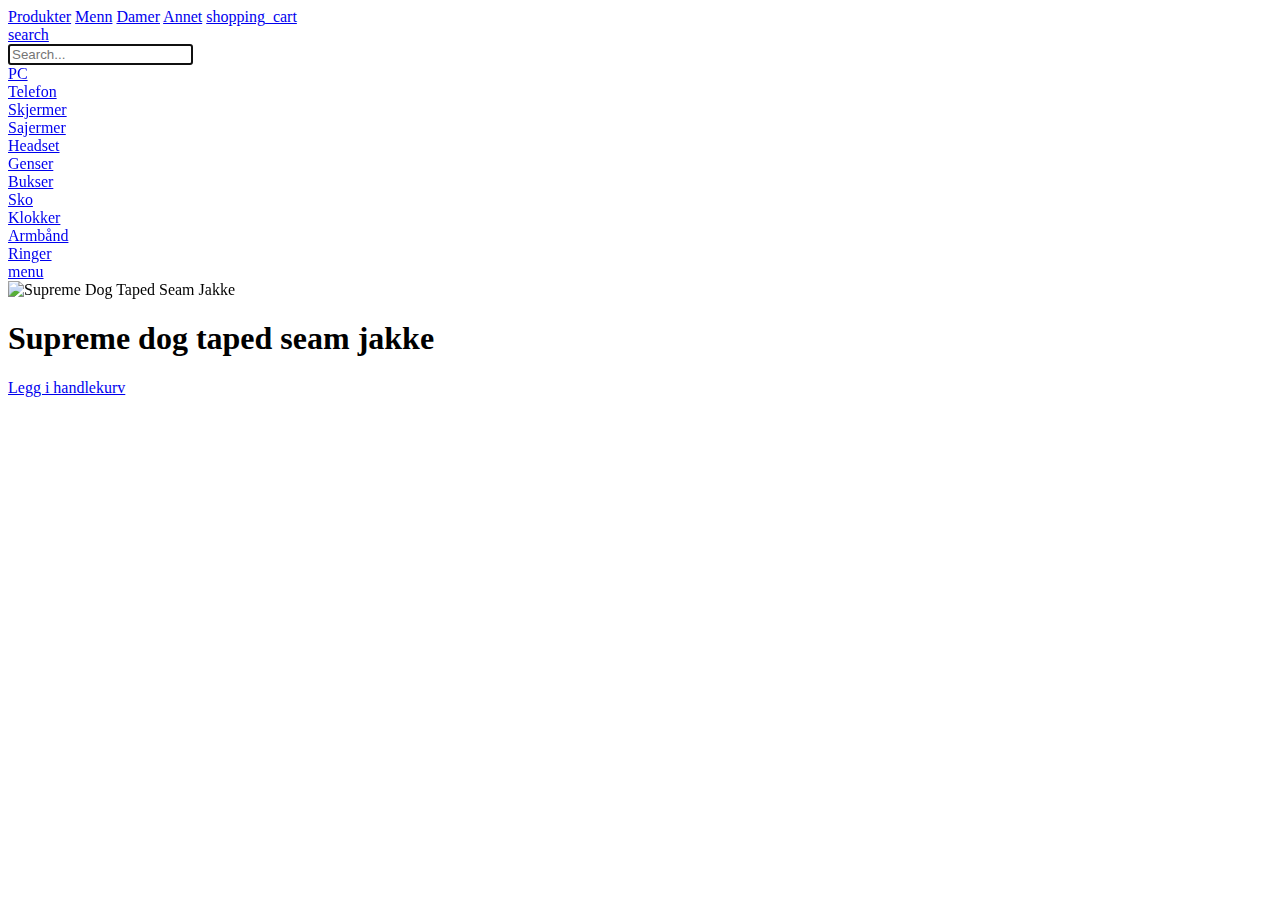
==== commit fe0bf573: "General optimization changes" ====
--- a/index.html
+++ b/index.html
@@ -7,8 +7,8 @@
   <meta charset="UTF-8">
   <meta name="viewport" content="width=device-width, initial-scale=1">
   <meta name="author" content="1IKT-SK 2019">
-  <link rel="shortcut icon" href="images/favicon.ico">
-  <link rel="stylesheet" href="styling/styling.css">
+  <link rel="shortcut icon" href="/HypeIT/images/favicon.ico">
+  <link rel="stylesheet" href="/HypeIT/styling/styling.css">
   <link href="https://fonts.googleapis.com/icon?family=Material+Icons" rel="stylesheet">
   <!-- Chrome, Firefox OS and Opera -->
   <meta name="theme-color" content="#FFFFFF">
@@ -16,8 +16,8 @@
   <meta name="msapplication-navbutton-color" content="#FFFFFF">
   <!-- iOS Safari -->
   <meta name="apple-mobile-web-app-status-bar-style" content="#FFFFFF">
-  <script async src="scripts/searchField.js"></script>
-  <script async src="scripts/search.js"></script>
+  <script async src="/HypeIT/scripts/searchField.js"></script>
+  <script async src="/HypeIT/scripts/search.js"></script>
 </head>
 
 <body>
@@ -27,18 +27,18 @@
     </div>
     <div class="RightNav">
       <div class="Nav">
-        <a href="produkter/">Produkter</a>
-        <a href="produkter/menn/">Menn</a>
-        <a href="produkter/damer/">Damer</a>
-        <a href="produkter/annet/">Annet</a>
-        <a href="store/cart/" class="Material">shopping_cart</a>
+        <a href="/HypeIT/produkter/">Produkter</a>
+        <a href="/HypeIT/produkter/menn/">Menn</a>
+        <a href="/HypeIT/produkter/damer/">Damer</a>
+        <a href="/HypeIT/produkter/annet/">Annet</a>
+        <a href="/HypeIT/store/cart/" class="Material">shopping_cart</a>
       </div>
       <div class="NavPart">
         <div class="searchDiv">
-          <a href="javascript:void(0)" id="SearchIcon" class="Material" onclick="scripts/searchField.js">search</a>
+          <a href="javascript:void(0)" id="SearchIcon" class="Material" onclick="/scripts/searchField.js">search</a>
 
           <div class="search">
-            <input autofocus type="text" id="searchField" placeholder="Search...">
+            <input autofocus type="text" id="searchField" placeholder="Search..." tabindex="1">
             <div class="results">
               <div><a href="#" class="result">PC</a></div>
               <div><a href="#" class="result">Telefon</a></div>
@@ -64,12 +64,10 @@
   <main>
 
     <div class="Showcase">
-      <a href="#">
-        <img src="images/showcase.png" alt="Supreme Dog Taped Seam Jakke" class="New">
-      </a>
+      <img src="/HypeIT/images/showcase.png" alt="Supreme Dog Taped Seam Jakke" class="New" onclick="window.location.href='#'">
       <div class="Info">
         <h1 class="New">Supreme dog taped seam jakke</h1>
-        <a href="#" class="Button">Legg i handlekurv</a>
+        <a href="#" class="Button" tabindex="2">Legg i handlekurv</a>
       </div>
     </div>
 
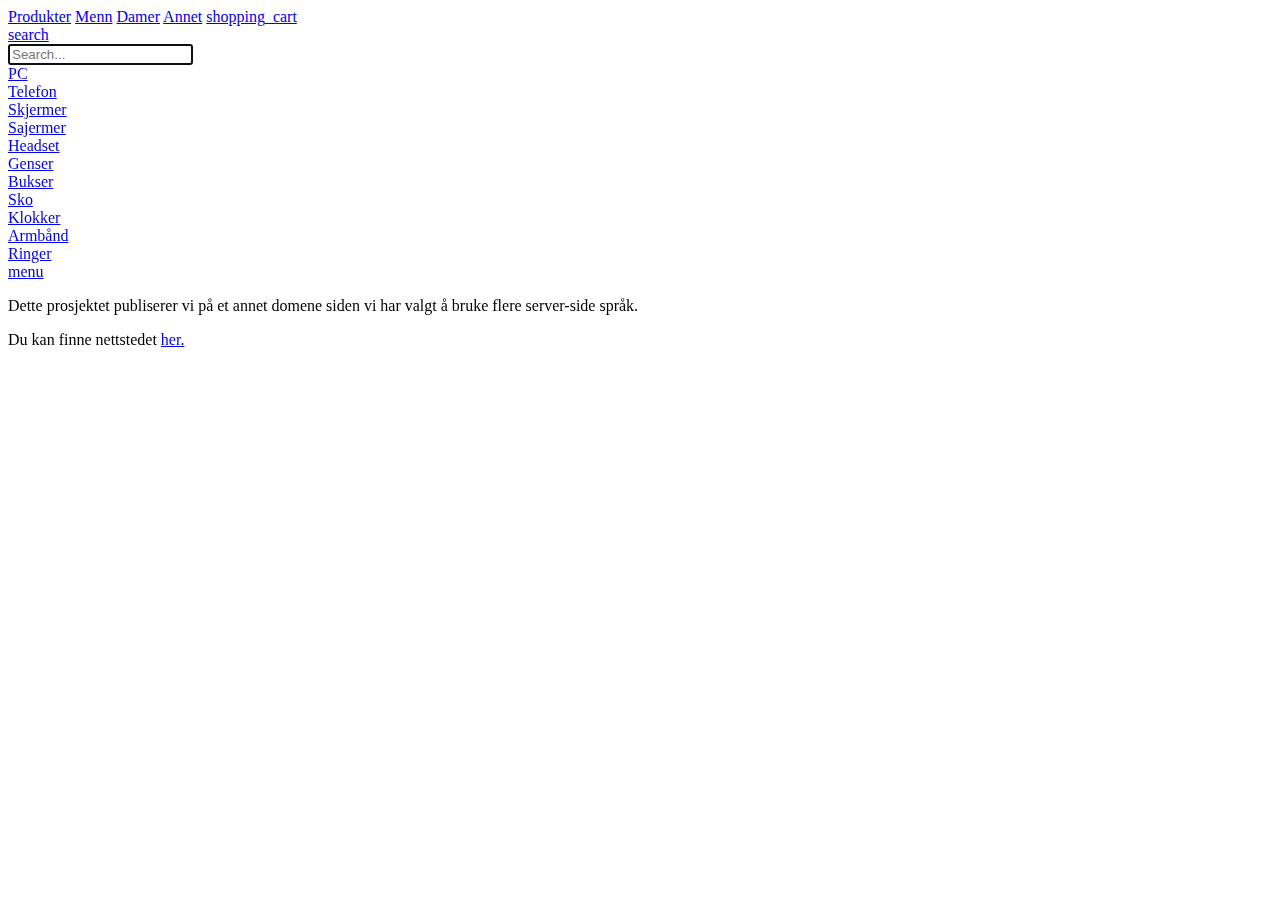
==== commit bb565a52: "FIxed my boo-boo" ====
--- a/index.html
+++ b/index.html
@@ -27,11 +27,11 @@
     </div>
     <div class="RightNav">
       <div class="Nav">
-        <a href="/HypeIT/produkter/">Produkter</a>
-        <a href="/HypeIT/produkter/menn/">Menn</a>
-        <a href="/HypeIT/produkter/damer/">Damer</a>
-        <a href="/HypeIT/produkter/annet/">Annet</a>
-        <a href="/HypeIT/store/cart/" class="Material">shopping_cart</a>
+        <a href="javascript:void(0)">Produkter</a>
+        <a href="javascript:void(0)">Menn</a>
+        <a href="javascript:void(0)">Damer</a>
+        <a href="javascript:void(0)">Annet</a>
+        <a href="javascript:void(0)" class="Material">shopping_cart</a>
       </div>
       <div class="NavPart">
         <div class="searchDiv">
@@ -40,17 +40,17 @@
           <div class="search">
             <input autofocus type="text" id="searchField" placeholder="Search..." tabindex="1">
             <div class="results">
-              <div><a href="#" class="result">PC</a></div>
-              <div><a href="#" class="result">Telefon</a></div>
-              <div><a href="#" class="result">Skjermer</a></div>
-              <div><a href="#" class="result">Sajermer</a></div>
-              <div><a href="#" class="result">Headset</a></div>
-              <div><a href="#" class="result">Genser</a></div>
-              <div><a href="#" class="result">Bukser</a></div>
-              <div><a href="#" class="result">Sko</a></div>
-              <div><a href="#" class="result">Klokker</a></div>
-              <div><a href="#" class="result">Armbånd</a></div>
-              <div><a href="#" class="result">Ringer</a></div>
+              <div><a href="javascript:void(0)" class="result">PC</a></div>
+              <div><a href="javascript:void(0)" class="result">Telefon</a></div>
+              <div><a href="javascript:void(0)" class="result">Skjermer</a></div>
+              <div><a href="javascript:void(0)" class="result">Sajermer</a></div>
+              <div><a href="javascript:void(0)" class="result">Headset</a></div>
+              <div><a href="javascript:void(0)" class="result">Genser</a></div>
+              <div><a href="javascript:void(0)" class="result">Bukser</a></div>
+              <div><a href="javascript:void(0)" class="result">Sko</a></div>
+              <div><a href="javascript:void(0)" class="result">Klokker</a></div>
+              <div><a href="javascript:void(0)" class="result">Armbånd</a></div>
+              <div><a href="javascript:void(0)" class="result">Ringer</a></div>
             </div>
           </div>
 
@@ -63,12 +63,15 @@
   </nav>
   <main>
 
-    <div class="Showcase">
-      <img src="/HypeIT/images/showcase.png" alt="Supreme Dog Taped Seam Jakke" class="New" onclick="window.location.href='#'">
-      <div class="Info">
-        <h1 class="New">Supreme dog taped seam jakke</h1>
-        <a href="#" class="Button" tabindex="2">Legg i handlekurv</a>
-      </div>
+
+    <div class="LinkToHost">
+      <p>
+        Dette prosjektet publiserer vi på et annet domene siden vi har valgt å bruke flere server-side språk.
+      </p>
+      <p>
+        Du kan finne nettstedet
+        <a id="LinkToHost" href="http://klasserom.net/204/elev20416/Prosjekter/HypeIT/">her.</a>
+      </p>
     </div>
 
 
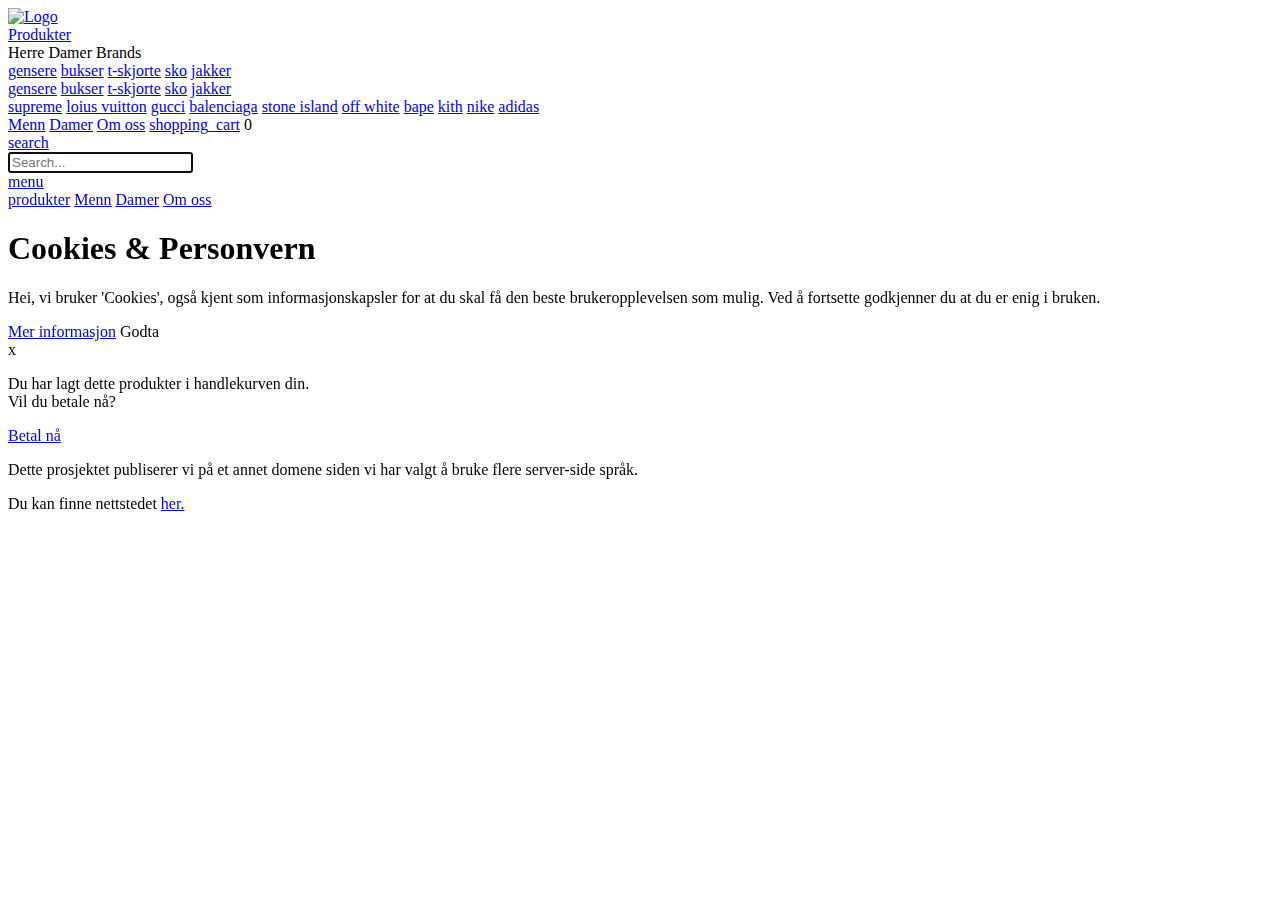
==== commit d0d48caa: "Update index.html" ====
--- a/index.html
+++ b/index.html
@@ -2,64 +2,147 @@
 <html lang="NB" dir="ltr">
 
 <head>
-  <title>HypeIT</title>
-
+  <title>
+    HypeIT
+  </title>
   <meta charset="UTF-8">
   <meta name="viewport" content="width=device-width, initial-scale=1">
-  <meta name="author" content="1IKT-SK 2019">
-  <link rel="shortcut icon" href="/HypeIT/images/favicon.ico">
+  <meta name="author" content="1IKT-SK 2019 - Gjøvik Videregående">
+  <link rel="shortcut icon" href="/HypeIT/images/favicon.png">
   <link rel="stylesheet" href="/HypeIT/styling/styling.css">
   <link href="https://fonts.googleapis.com/icon?family=Material+Icons" rel="stylesheet">
+  <link href="https://fonts.googleapis.com/css?family=Roboto:700i" rel="stylesheet">
   <!-- Chrome, Firefox OS and Opera -->
   <meta name="theme-color" content="#FFFFFF">
   <!-- Windows Phone -->
   <meta name="msapplication-navbutton-color" content="#FFFFFF">
   <!-- iOS Safari -->
   <meta name="apple-mobile-web-app-status-bar-style" content="#FFFFFF">
-  <script async src="/HypeIT/scripts/searchField.js"></script>
-  <script async src="/HypeIT/scripts/search.js"></script>
+  <script async defer src="/HypeIT/scripts/searchNavigation.js"></script>
+  <script async defer src="/HypeIT/scripts/searchField.js"></script>
+  <script async defer src="/HypeIT/scripts/search.js"></script>
+  <script async defer src="/HypeIT/scripts/cookies.js"></script>
+  <script async defer src="/HypeIT/scripts/shop.js"></script>
+  <script async defer src="/HypeIT/scripts/cartCounter.js"></script>
+  <script async defer src="/HypeIT/scripts/pictureSwap.js"></script>
+  <script async defer src="/HypeIT/scripts/mobileNav.js"></script>
+  <script defer src="/HypeIT/scripts/frontSwitch.js"></script>
+
+  <!-- Live chat
+  <script type="text/javascript">
+  var Tawk_API=Tawk_API||{}, Tawk_LoadStart=new Date();
+  (function(){
+  var s1=document.createElement("script"),s0=document.getElementsByTagName("script")[0];
+  s1.async=true;
+  s1.src='https://embed.tawk.to/5c4969a3ab5284048d0e55db/default';
+  s1.charset='UTF-8';
+  s1.setAttribute('crossorigin','*');
+  s0.parentNode.insertBefore(s1,s0);
+  })();
+  </script>
+  -->
+
 </head>
 
 <body>
   <nav>
-    <div class="Logo">
+    <div id="Nav">
+      <div class="Logo">
+        <a href="/HypeIT/">
+          <img src="/HypeIT/images/Logo.png" alt="Logo">
+        </a>
+      </div>
+      <div class="RightNav">
+        <div class="Nav">
+          <div class="produkterDD">
+            <a href="/HypeIT/produkter/">Produkter</a>
+            <div class="Hoved">
+              <a class="NavKategori1"><img src="/HypeIT/images/herreicon.png" alt="">Herre</a>
+              <a class="NavKategori2"><img src="/HypeIT/images/dameicon.png" alt="">Damer</a>
+              <a class="NavKategori3"><img src="/HypeIT/images/brandsicon.png" alt="">Brands</a>
 
-    </div>
-    <div class="RightNav">
-      <div class="Nav">
-        <a href="javascript:void(0)">Produkter</a>
-        <a href="javascript:void(0)">Menn</a>
-        <a href="javascript:void(0)">Damer</a>
-        <a href="javascript:void(0)">Annet</a>
-        <a href="javascript:void(0)" class="Material">shopping_cart</a>
-      </div>
-      <div class="NavPart">
-        <div class="searchDiv">
-          <a href="javascript:void(0)" id="SearchIcon" class="Material" onclick="/scripts/searchField.js">search</a>
+              <div class="Menn">
+                <a href="/HypeIT/produkter/menn/gensere/"><img src="/HypeIT/images/gensericon.png" alt="">gensere</a>
+                <a href="/HypeIT/produkter/menn/bukser/"><img src="/HypeIT/images/bukseicon.png" alt="">bukser</a>
+                <a href="/HypeIT/produkter/menn/tskjorter/"><img src="/HypeIT/images/tskjorteicon.png" alt="">t-skjorte</a>
+                <a href="/HypeIT/produkter/menn/sko/"><img src="/HypeIT/images/skoicon.png" alt="">sko</a>
+                <a href="/HypeIT/produkter/menn/jakker/"><img src="/HypeIT/images/jakkeicon.png" alt="">jakker</a>
+              </div>
 
-          <div class="search">
-            <input autofocus type="text" id="searchField" placeholder="Search..." tabindex="1">
-            <div class="results">
-              <div><a href="javascript:void(0)" class="result">PC</a></div>
-              <div><a href="javascript:void(0)" class="result">Telefon</a></div>
-              <div><a href="javascript:void(0)" class="result">Skjermer</a></div>
-              <div><a href="javascript:void(0)" class="result">Sajermer</a></div>
-              <div><a href="javascript:void(0)" class="result">Headset</a></div>
-              <div><a href="javascript:void(0)" class="result">Genser</a></div>
-              <div><a href="javascript:void(0)" class="result">Bukser</a></div>
-              <div><a href="javascript:void(0)" class="result">Sko</a></div>
-              <div><a href="javascript:void(0)" class="result">Klokker</a></div>
-              <div><a href="javascript:void(0)" class="result">Armbånd</a></div>
-              <div><a href="javascript:void(0)" class="result">Ringer</a></div>
+              <div class="Damer">
+                <a href="/HypeIT/produkter/damer/gensere/"><img src="/HypeIT/images/gensericon.png" alt="">gensere</a>
+                <a href="/HypeIT/produkter/damer/bukser/"><img src="/HypeIT/images/bukseicon.png" alt="">bukser</a>
+                <a href="/HypeIT/produkter/damer/tskjorter/"><img src="/HypeIT/images/tskjorteicon.png" alt="">t-skjorte</a>
+                <a href="/HypeIT/produkter/damer/sko/"><img src="/HypeIT/images/skoicon.png" alt="">sko</a>
+                <a href="/HypeIT/produkter/damer/jakker/"><img src="/HypeIT/images/jakkeicon.png" alt="">jakker</a>
+              </div>
+
+              <div class="Brands">
+                <a href="/HypeIT/produkter/brands/supreme/">supreme</a>
+                <a href="/HypeIT/produkter/brands/loiusvuitton/">loius vuitton</a>
+                <a href="/HypeIT/produkter/brands/gucci/">gucci</a>
+                <a href="/HypeIT/produkter/brands/balenciaga/">balenciaga</a>
+                <a href="/HypeIT/produkter/brands/stoneisland/">stone island</a>
+                <a href="/HypeIT/produkter/brands/offwhite/">off white</a>
+                <a href="/HypeIT/produkter/brands/bape/">bape</a>
+                <a href="/HypeIT/produkter/brands/kith/">kith</a>
+                <a href="/HypeIT/produkter/brands/nike/">nike</a>
+                <a href="/HypeIT/produkter/brands/adidas/">adidas</a>
+              </div>
+
             </div>
           </div>
+          <a href="/HypeIT/produkter/menn/">Menn</a>
+          <a href="/HypeIT/produkter/damer/">Damer</a>
+          <a href="/HypeIT/kontakt/">Om oss</a>
+          <a href="/HypeIT/store/cart/" class="Material">shopping_cart</a>
+          <span id="cartCounter">0</span>
+        </div>
+        <div class="NavPart">
+          <div class="searchDiv">
+            <a href="javascript:void(0)" id="SearchIcon" class="Material" onclick="/HypeIT/scripts/searchField.js">search</a>
 
+            <div class="search">
+              <input autofocus type="text" id="searchField" placeholder="Search..." tabindex="1">
+              <div class="results">
+              </div>
+            </div>
+
+          </div>
+        </div>
+        <div class="MobileNav">
+          <a href="javascript:void(0)" onclick="menuToggle()" id="mobileMenu" class="Material">menu</a>
+        </div>
+        <div id="mobileNav">
+          <a href="/HypeIT/produkter/">produkter</a>
+          <a href="/HypeIT/produkter/menn/">Menn</a>
+          <a href="/HypeIT/produkter/damer/">Damer</a>
+          <a href="/HypeIT/kontakt/">Om oss</a>
         </div>
       </div>
-      <div class="MobileNav">
-        <a href="javascript:void(0)" class="Material">menu</a>
+    </div>
+
+
+    <div id="Cookies">
+      <h1>Cookies & Personvern</h1>
+      <p>
+        Hei, vi bruker 'Cookies', også kjent som informasjonskapsler for at du skal få den beste brukeropplevelsen som mulig. Ved å fortsette godkjenner du at du er enig i bruken.
+      </p>
+      <div>
+        <a target="_blank" href="/HypeIT/kontakt/Cookies">Mer informasjon</a>
+        <span onclick="/HypeIT/scripts/cookies.js">Godta</span>
       </div>
     </div>
+
+    <div id="alertBox">
+      <span onclick="document.getElementById('alertBox').style.display = 'none';">x</span>
+      <p>
+        Du har lagt dette produkter i handlekurven din.<br>
+        Vil du betale nå?
+      </p>
+      <a href="/HypeIT/store/cart/">Betal nå</a>
+    </div>
+
   </nav>
   <main>
 
